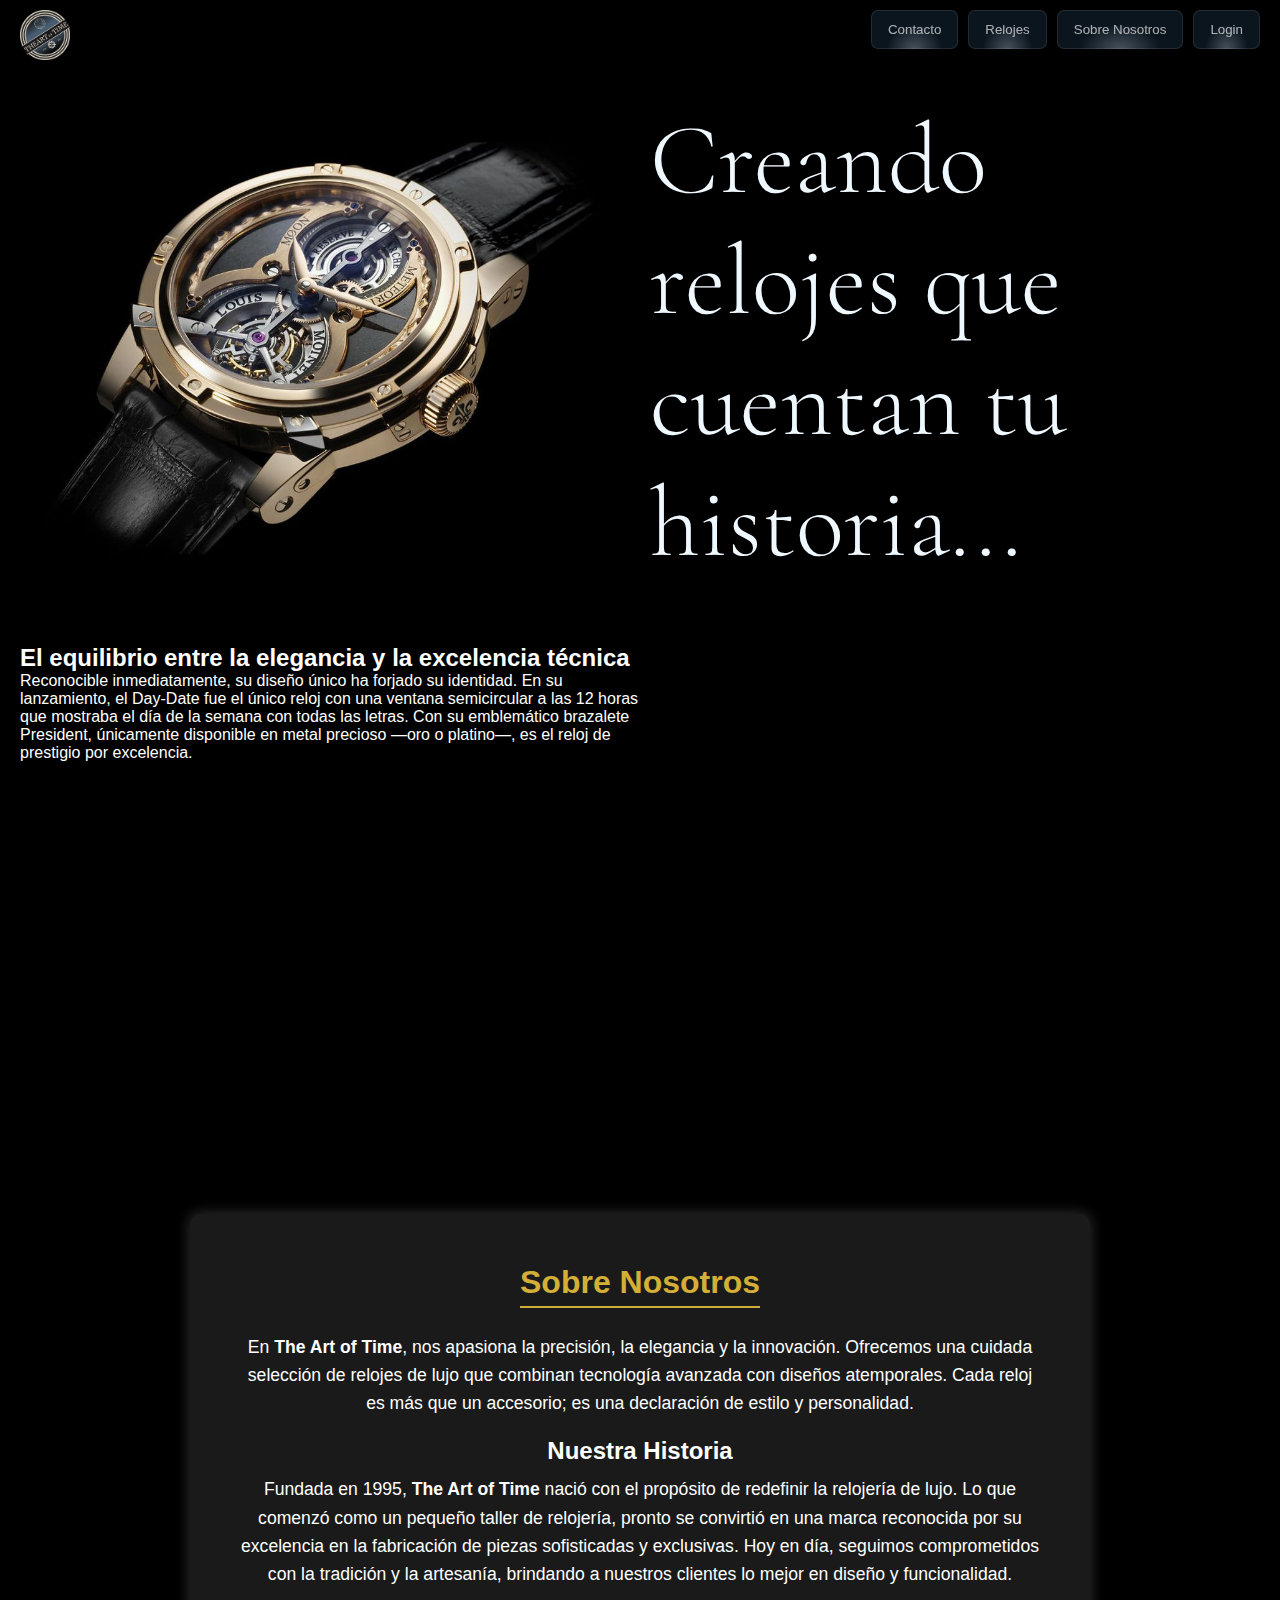
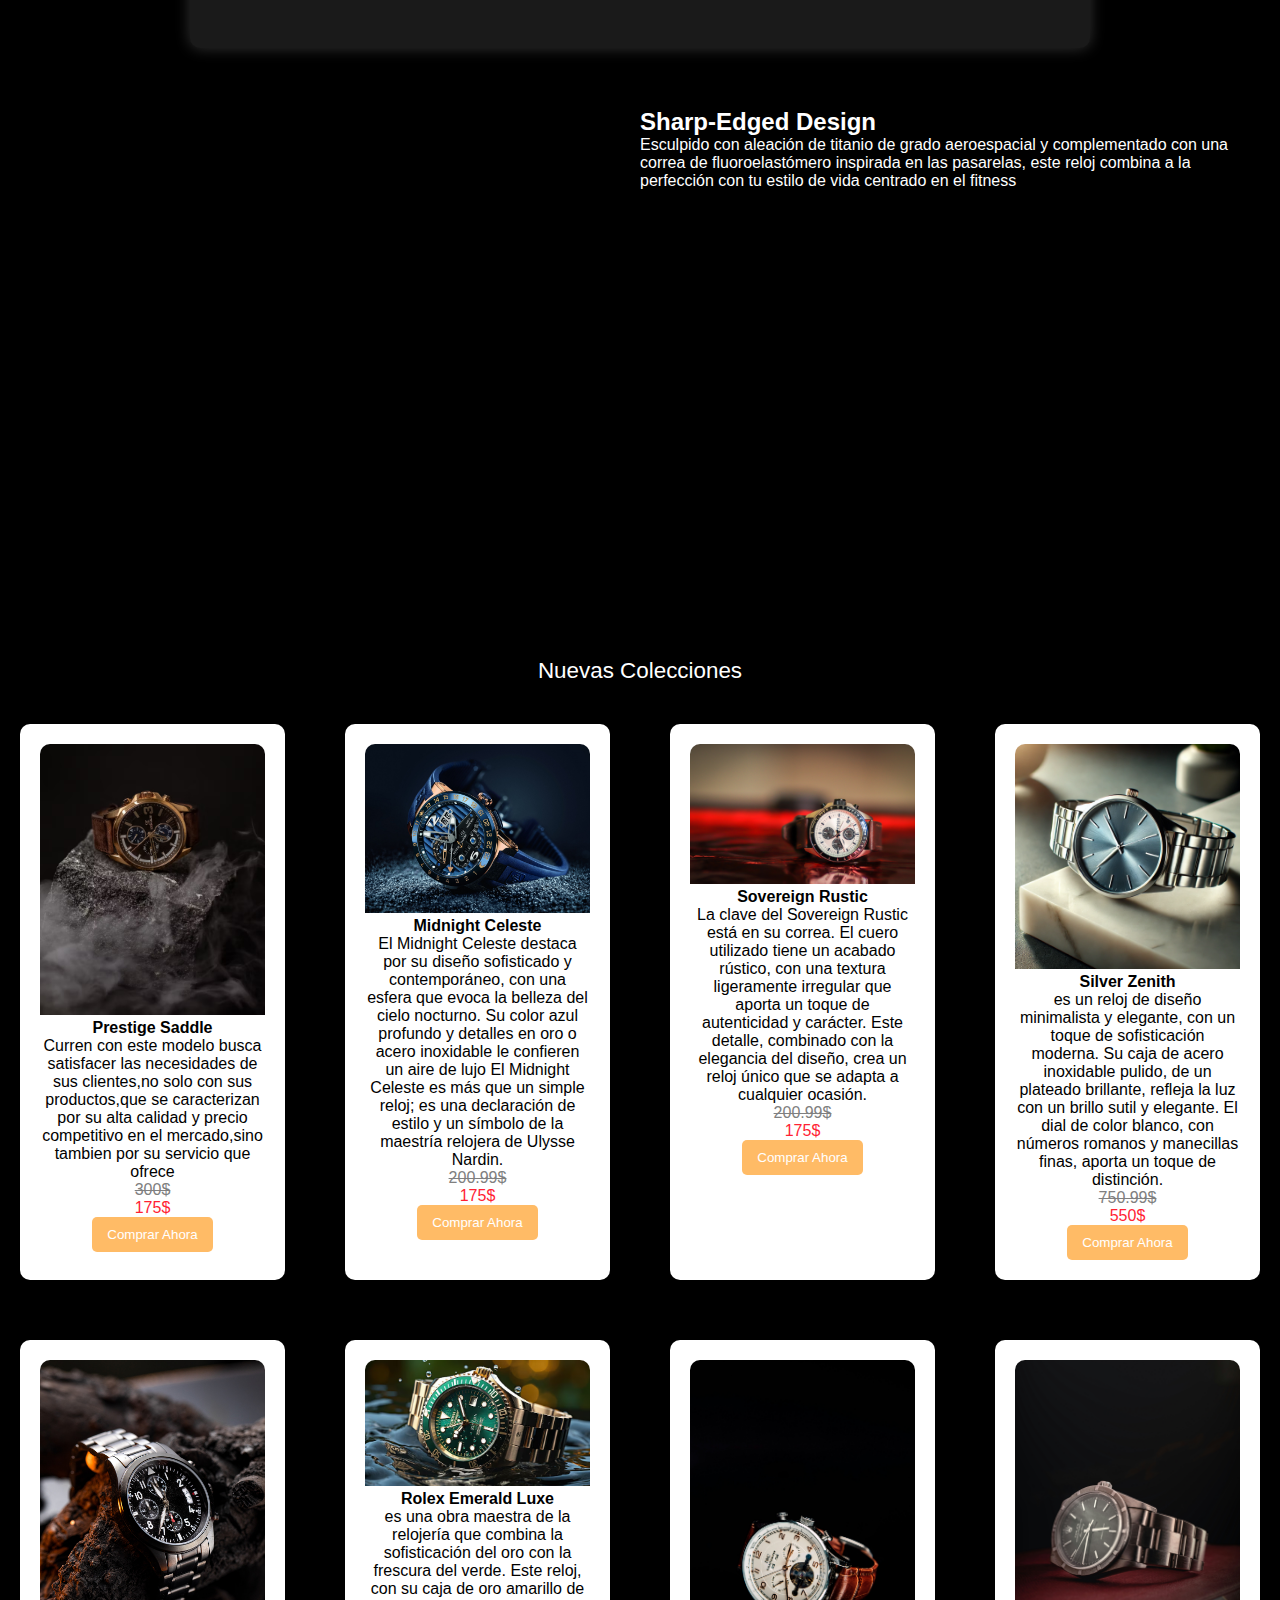
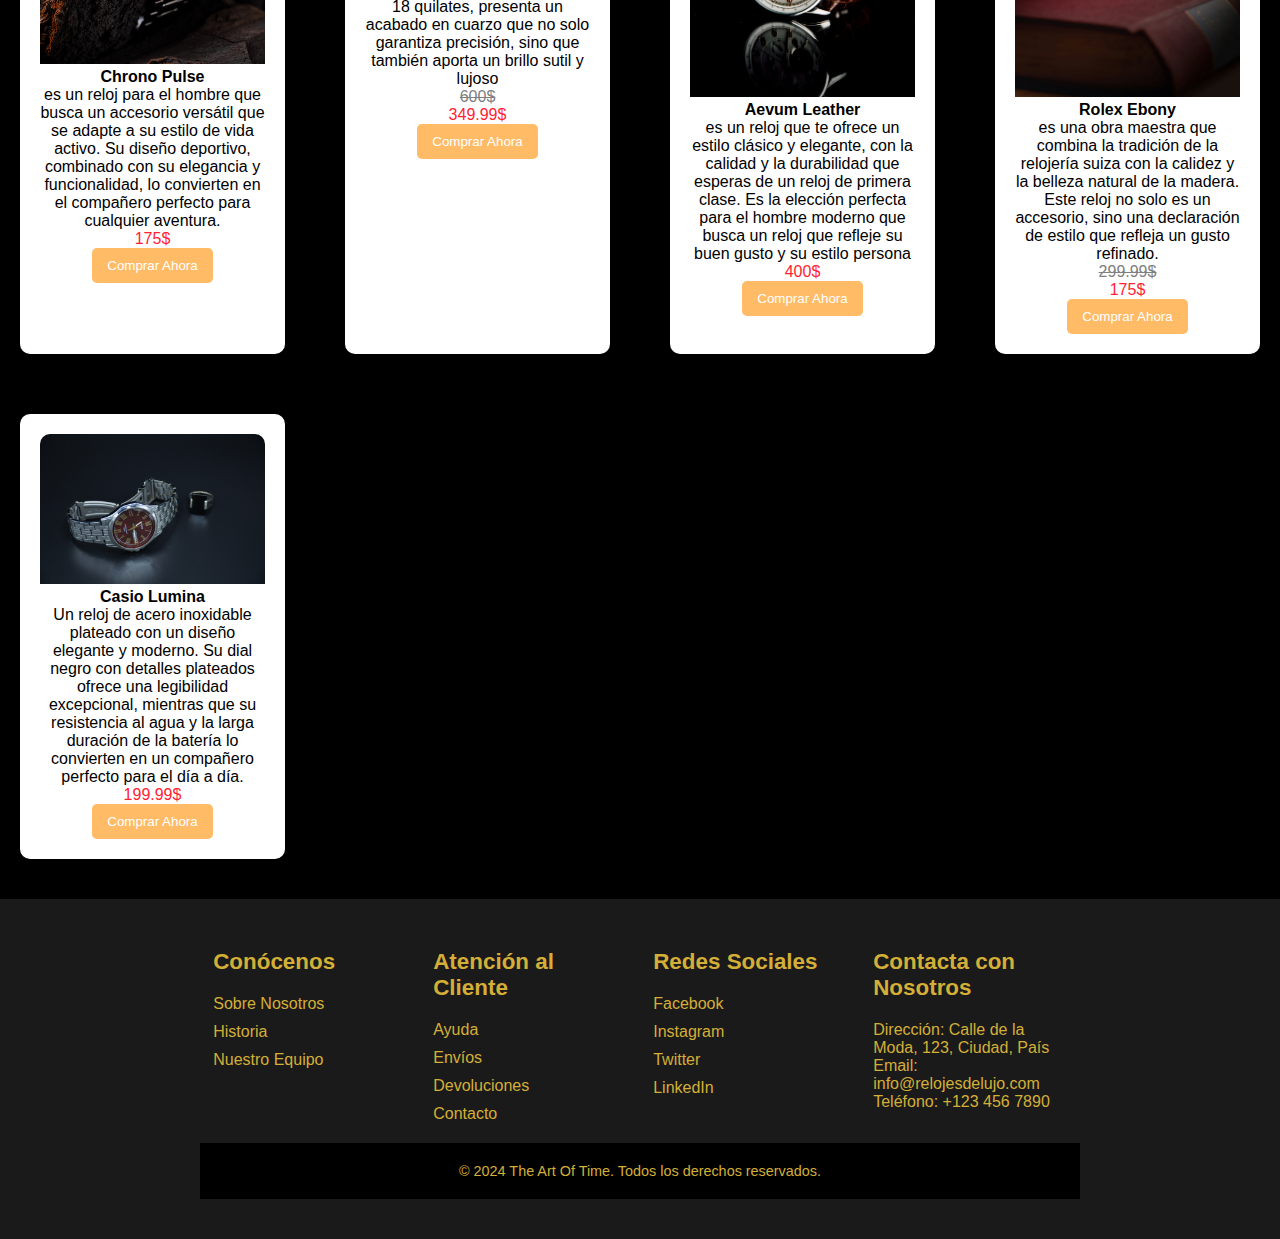
==== index.html @ 4dc1367c "first commit" ====
<!DOCTYPE html>
<html lang="en">
  <head>
    <meta charset="UTF-8" />
    <meta name="viewport" content="width=device-width, initial-scale=1.0" />
    <link rel="preconnect" href="https://fonts.googleapis.com" />
    <link rel="preconnect" href="https://fonts.gstatic.com" crossorigin />
    <link
      href="https://fonts.googleapis.com/css2?family=Cormorant+Garamond:wght@300;400;500;600;700&display=swap"
      rel="stylesheet"
    />
    <link rel="icon" type="image/png" href="./Imagenes/reloj-de-bolsillo.png">
    <link rel="stylesheet" href="./TheArtOfYime.css" />
    <title>TheArtOfTime</title>
  </head>
  <body>
   
    <div class="navbar">
      <img src="./Imagenes/Logo.png" alt="Logo de TheArtOfTime" />
      <ul>

         <!-- Checkbox para activar/desactivar el menú -->
  <input type="checkbox" id="menu-toggle" class="menu-checkbox">
  <label for="menu-toggle" class="menu-icon">☰</label>

  <!-- Contenedor del menú -->
  <ul class="menu">
    <li><button class="navbar-button" onclick="location.href='#contacto'">Contacto</button></li>
    <li><button class="navbar-button" onclick="location.href='#relojes'">Relojes</button></li>
    <li><button class="navbar-button" onclick="location.href='#ABOUT US'">Sobre Nosotros</button></li>
    <li><button class="navbar-button" onclick="location.href='./index-login.html'">Login</button></li>
  </ul>
    </div>

    <div class="content">
      <div class="content-wrapper">
        <div class="slogan-img">
          <img src="./Imagenes/fondo.jpg" alt="Imagen de fondo" />
        </div>
        <h1 class="Slogan">Creando relojes que cuentan tu historia...</h1>
      </div>
    </div>

    <!-- Primer video y tarjetas -->
    <div class="Relojes">
      <div class="description-container">
        <h2>El equilibrio entre la elegancia y la excelencia técnica</h2>
        <p>
          Reconocible inmediatamente, su diseño único ha forjado su identidad.
          En su lanzamiento, el Day‑Date fue el único reloj con una ventana
          semicircular a las 12 horas que mostraba el día de la semana con todas
          las letras. Con su emblemático brazalete President, únicamente
          disponible en metal precioso —oro o platino—, es el reloj de prestigio
          por excelencia.
        </p>
      </div>

      <div class="video-container" id="video">
        <video autoplay muted loop>
          <source src="./Imagenes/videoplayback (1).mp4" type="video/mp4" />
          Tu navegador no soporta el video.
        </video>
      </div>
    </div>
    <section class="about-section" id="ABOUT US">
      <div class="about-container">
        <h2>Sobre Nosotros</h2>
        <p>
          En <strong>The Art of Time</strong>, nos apasiona la precisión, la
          elegancia y la innovación. Ofrecemos una cuidada selección de relojes
          de lujo que combinan tecnología avanzada con diseños atemporales. Cada
          reloj es más que un accesorio; es una declaración de estilo y
          personalidad.
        </p>
        <h3>Nuestra Historia</h3>
        <p>
          Fundada en 1995, <strong>The Art of Time</strong> nació con el
          propósito de redefinir la relojería de lujo. Lo que comenzó como un
          pequeño taller de relojería, pronto se convirtió en una marca
          reconocida por su excelencia en la fabricación de piezas sofisticadas
          y exclusivas. Hoy en día, seguimos comprometidos con la tradición y la
          artesanía, brindando a nuestros clientes lo mejor en diseño y
          funcionalidad.
        </p>
      </div>
    </section>

    <!-- Segundo video y tarjetas -->
    <div class="Relojes">
      <div class="video-container" id="video">
        <video autoplay muted loop>
          <source src="./Imagenes/videoplayback (3).mp4" type="video/mp4" />
          Tu navegador no soporta el video.
        </video>
      </div>

      <div class="description-container">
        <h2>Sharp-Edged Design</h2>
        <p>
          Esculpido con aleación de titanio de grado aeroespacial y
          complementado con una correa de fluoroelastómero inspirada en las
          pasarelas, este reloj combina a la perfección con tu estilo de vida
          centrado en el fitness
        </p>
      </div>
    </div>

    <section id="relojes">
      <div class="Titulo">Nuevas Colecciones</div>

      <div class="new-cards-container" id="new-cards">
        <div class="new-card">
          <div class="new-content">
            <div class="new-front">
              <img
                src="./Imagenes/exhibición-1.jpg"
                alt="Descripción de la imagen 1"
              />
              <div class="new-front-content">
                <div class="new-description">
                  <div class="new-title">
                    <strong>Prestige Saddle</strong>
                  </div>
                  <p class="new-card-footer">
                    Curren con este modelo busca satisfacer las necesidades de
                    sus clientes,no solo con sus productos,que se caracterizan
                    por su alta calidad y precio competitivo en el mercado,sino
                    tambien por su servicio que ofrece
                    <div class="price1">300$</div>
                <div class="price2">175$</div> 
                  </p>
                </div>
              </div>
            </div>
            <div class="new-back">
              <div class="new-back-content">
                <strong></strong>
                <button class="new-buy-button">Comprar Ahora</button>
              </div>
            </div>
          </div>
        </div>

        <div class="new-card">
          <div class="new-content">
            <div class="new-front">
              <img
                src="./Imagenes/exhibición-2.jpg"
                alt="Descripción de la imagen 2"
              />
              <div class="new-front-content">
                <div class="new-description">
                  <div class="new-title">
                    <strong>Midnight Celeste</strong>
                  </div>
                  <p class="new-card-footer">
                    El Midnight Celeste destaca por su diseño sofisticado y
                    contemporáneo, con una esfera que evoca la belleza del cielo
                    nocturno. Su color azul profundo y detalles en oro o acero
                    inoxidable le confieren un aire de lujo El Midnight Celeste
                    es más que un simple reloj; es una declaración de estilo y
                    un símbolo de la maestría relojera de Ulysse Nardin.
                    <div class="price1">200.99$</div>
                    <div class="price2">175$</div> 
                  </p>
                </div>
              </div>
            </div>
            <div class="new-back">
              <div class="new-back-content">
                <strong></strong>
                <button class="new-buy-button">Comprar Ahora</button>
              </div>
            </div>
          </div>
        </div>

        <div class="new-card">
          <div class="new-content">
            <div class="new-front">
              <img
                src="./Imagenes/exhibición-4.jpg"
                alt="Descripción de la imagen 4"
              />
              <div class="new-front-content">
                <div class="new-description">
                  <div class="new-title">
                    <strong>Sovereign Rustic</strong>
                  </div>
                  <p class="new-card-footer">
                    La clave del Sovereign Rustic está en su correa. El cuero
                    utilizado tiene un acabado rústico, con una textura
                    ligeramente irregular que aporta un toque de autenticidad y
                    carácter. Este detalle, combinado con la elegancia del
                    diseño, crea un reloj único que se adapta a cualquier
                    ocasión.
                 <div class="price1">200.99$</div>
                <div class="price2">175$</div> 
                </p>

                </div>
              </div>
            </div>
            <div class="new-back">
              <div class="new-back-content">
                <strong></strong>
                <button class="new-buy-button">Comprar Ahora</button>
              </div>
            </div>
          </div>
        </div>
        <div class="new-card">
          <div class="new-content">
            <div class="new-front">
              <img
                src="./Imagenes/exhibición-5.jpg"
                alt="Descripción de la imagen 5"
              />
              <div class="new-front-content">
                <div class="new-description">
                  <div class="new-title">
                    <strong>Silver Zenith</strong>
                  </div>
                  <p class="new-card-footer">
                    es un reloj de diseño minimalista y elegante, con un toque
                    de sofisticación moderna. Su caja de acero inoxidable
                    pulido, de un plateado brillante, refleja la luz con un
                    brillo sutil y elegante. El dial de color blanco, con
                    números romanos y manecillas finas, aporta un toque de
                    distinción.
                    <div class="price1">750.99$</div>
                    <div class="price2">550$</div> 
                  </p>
                </div>
              </div>
            </div>
            <div class="new-back">
              <div class="new-back-content">
                <strong></strong>
                <button class="new-buy-button">Comprar Ahora</button>
              </div>
            </div>
          </div>
        </div>
        <div class="new-card">
          <div class="new-content">
            <div class="new-front">
              <img
                src="./Imagenes/exhibición-6.jpg"
                alt="Descripción de la imagen 6"
              />
              <div class="new-front-content">
                <div class="new-description">
                  <div class="new-title">
                    <strong>Chrono Pulse</strong>
                  </div>
                  <p class="new-card-footer">
                    es un reloj para el hombre que busca un accesorio versátil
                    que se adapte a su estilo de vida activo. Su diseño
                    deportivo, combinado con su elegancia y funcionalidad, lo
                    convierten en el compañero perfecto para cualquier aventura.
                  
                    <div class="price2">175$</div> 
                  </p>
                </div>
              </div>
            </div>
            <div class="new-back">
              <div class="new-back-content">
                <strong></strong>
                <button class="new-buy-button">Comprar Ahora</button>
              </div>
            </div>
          </div>
        </div>
        <div class="new-card">
          <div class="new-content">
            <div class="new-front">
              <img
                src="./Imagenes/exhibición-7.jpg"
                alt="Descripción de la imagen 7"
              />
              <div class="new-front-content">
                <div class="new-description">
                  <div class="new-title">
                    <strong>Rolex Emerald Luxe</strong>
                  </div>
                  <p class="new-card-footer">
                    es una obra maestra de la relojería que combina la
                    sofisticación del oro con la frescura del verde. Este reloj,
                    con su caja de oro amarillo de 18 quilates, presenta un
                    acabado en cuarzo que no solo garantiza precisión, sino que
                    también aporta un brillo sutil y lujoso
                    <div class="price1">600$</div>
                    <div class="price2">349.99$</div> 
                  </p>
                </div>
              </div>
            </div>
            <div class="new-back">
              <div class="new-back-content">
                <strong></strong>
                <button class="new-buy-button">Comprar Ahora</button>
              </div>
            </div>
          </div>
        </div>

        <div class="new-card">
          <div class="new-content">
            <div class="new-front">
              <img
                src="./Imagenes/exhibición-9.jpg"
                alt="Descripción de la imagen 9"
              />
              <div class="new-front-content">
                <div class="new-description">
                  <div class="new-title">
                    <strong>Aevum Leather</strong>
                  </div>
                  <p class="new-card-footer">
                    es un reloj que te ofrece un estilo clásico y elegante, con
                    la calidad y la durabilidad que esperas de un reloj de
                    primera clase. Es la elección perfecta para el hombre
                    moderno que busca un reloj que refleje su buen gusto y su
                    estilo persona
                   
                    <div class="price2">400$</div> 
                  </p>
                </div>
              </div>
            </div>
            <div class="new-back">
              <div class="new-back-content">
                <strong></strong>
                <button class="new-buy-button">Comprar Ahora</button>
              </div>
            </div>
          </div>
        </div>
        <div class="new-card">
          <div class="new-content">
            <div class="new-front">
              <img
                src="./Imagenes/exhibición-11.jpg"
                alt="Descripción de la imagen 11"
              />
              <div class="new-front-content">
                <div class="new-description">
                  <div class="new-title">
                    <strong>Rolex Ebony</strong>
                  </div>
                  <p class="new-card-footer">
                    es una obra maestra que combina la tradición de la relojería
                    suiza con la calidez y la belleza natural de la madera. Este
                    reloj no solo es un accesorio, sino una declaración de
                    estilo que refleja un gusto refinado.
                    <div class="price1">299.99$</div>
                <div class="price2">175$</div> 
                  </p>
                </div>
              </div>
            </div>
            <div class="new-back">
              <div class="new-back-content">
                <strong></strong>
                <button class="new-buy-button">Comprar Ahora</button>
              </div>
            </div>
          </div>
        </div>
        <div class="new-card">
          <div class="new-content">
            <div class="new-front">
              <img
                src="./Imagenes/exhibición-12.jpg"
                alt="Descripción de la imagen 12"
              />
              <div class="new-front-content">
                <div class="new-description">
                  <div class="new-title">
                    <strong>Casio Lumina</strong>
                  </div>
                  <p class="new-card-footer">
                    Un reloj de acero inoxidable plateado con un diseño elegante
                    y moderno. Su dial negro con detalles plateados ofrece una
                    legibilidad excepcional, mientras que su resistencia al agua
                    y la larga duración de la batería lo convierten en un
                    compañero perfecto para el día a día.
                    
                    <div class="price2">199.99$</div> 
                  </p>
                </div>
              </div>
            </div>
            <div class="new-back">
              <div class="new-back-content">
                <strong></strong>
                <button class="new-buy-button">Comprar Ahora</button>
              </div>
            </div>
          </div>
        </div>

        <!-- Agrega más nuevas cards según sea necesario -->
      </div>
    </section>
    <section id="contacto">
    <footer>
      <div class="footer-container">
        <div class="footer-column">
          <h3>Conócenos</h3>
          <ul>
            <li><a href="#">Sobre Nosotros</a></li>
            <li><a href="#">Historia</a></li>
            <li><a href="#">Nuestro Equipo</a></li>
          </ul>
        </div>

        <div class="footer-column">
          <h3>Atención al Cliente</h3>
          <ul>
            <li><a href="#">Ayuda</a></li>
            <li><a href="#">Envíos</a></li>
            <li><a href="#">Devoluciones</a></li>
            <li><a href="#">Contacto</a></li>
          </ul>
        </div>

        <div class="footer-column">
          <h3>Redes Sociales</h3>
          <ul>
            <li><a href="#">Facebook</a></li>
            <li><a href="#">Instagram</a></li>
            <li><a href="#">Twitter</a></li>
            <li><a href="#">LinkedIn</a></li>
          </ul>
        </div>

        <div class="footer-column">
          <h3>Contacta con Nosotros</h3>
          <p>Dirección: Calle de la Moda, 123, Ciudad, País</p>
          <p>Email: info@relojesdelujo.com</p>
          <p>Teléfono: +123 456 7890</p>
        </div>
      </div>

      <div class="footer-bottom">
        <p>&copy; 2024 The Art Of Time. Todos los derechos reservados.</p>
      </div>
    </footer>
  </section>
    <script src="./theartoftime.js"></script>
  </body>
</html>
---- TheArtOfYime.css ----
/* Reset de márgenes y padding */
* {
  margin: 0;
  padding: 0;
  box-sizing: border-box;
}

/* Estilos generales */
body {
  font-family: Arial, sans-serif;
  background-color: black;
}

/* Navbar */
.navbar {
  position: fixed; /* Fijo en la parte superior */
  top: 0;
  left: 0;
  width: 100%;
  background-color: rgba(0, 0, 0, 0.5); /* Fondo negro con transparencia */
  padding: 10px 20px; /* Espaciado interno */
  box-shadow: 0 2px 5px rgba(0, 0, 0, 0.1); /* Sombra sutil */
  z-index: 1000; /* Asegura que esté por encima de otros elementos */
  display: flex; /* Usar flexbox para alinear elementos */
  justify-content: space-between; /* Espacio entre el logo y los botones */
}

.navbar img {
  height: 50px; /* Altura del logo */
}

.navbar ul {
  list-style: none; /* Sin viñetas */
  display: flex; /* Para alinear los elementos en fila */
  margin-left: auto; /* Empujar la lista a la derecha */
}

.navbar ul li {
  margin-left: 10px; /* Espaciado entre los elementos */
}

.navbar-button {
  min-width: 20px; /* Ancho mínimo */
  position: relative;
  cursor: pointer;
  padding: 12px 17px; /* Espaciado interno */
  border: none; /* Sin borde */
  border-radius: 7px; /* Bordes redondeados */
  box-shadow: inset 0 0 0 1px rgba(255, 255, 255, 0.1); /* Sombra interna */
  background: radial-gradient(
    ellipse at bottom,
    rgba(71, 81, 92, 1) 0%,
    rgba(11, 21, 30, 1) 45%
  ); /* Fondo degradado */
  color: rgba(255, 255, 255, 0.66); /* Color del texto */
  transition: all 0.3s ease; /* Transición suave */
}

.navbar-button:hover {
  color: rgba(255, 255, 255, 1); /* Color del texto al hacer hover */
  transform: scale(1.1) translateY(-3px); /* Escala y desplazamiento */
}

/* Contenido principal */
.content {
  margin-top: 80px; /* Espacio para el navbar fijo */
  padding: 20px;
}

.content-wrapper {
  display: flex; /* Usar flexbox para alinear elementos en fila */
  align-items: center; /* Centrar verticalmente */
}

.slogan-img {
  flex: 1; /* Toma el 50% del espacio disponible */
  margin-right: 20px; /* Espacio entre la imagen y el eslogan */
}

.slogan-img img {
  max-width: 100%; /* Asegura que la imagen no exceda el contenedor */
  height: auto; /* Mantiene la proporción de la imagen */
}

.Slogan {
  flex: 1; /* Toma el 50% del espacio disponible */
  font-size: 100px;
  color: aliceblue;
  font-family: "Cormorant Garamond", serif;
  font-weight: 300;
}

/* Video */
.video-container {
  position: relative; /* Corregido: se agregó el punto y coma */
  width: 100%; /* Ancho del contenedor */
  height: 550px; /* Altura del video */
  overflow: hidden; /* Oculta el desbordamiento */
}

.video-container video {
  position: absolute;
  top: 50%;
  left: 50%;
  min-width: 100%;
  min-height: 100%;
  width: auto;
  height: auto;
  transform: translate(-50%, -50%); /* Centra el video */
  z-index: -1; /* Envía el video detrás del contenido */
}

/* Contenedor de tarjetas */
.cards-container {
  display: flex;
  flex-wrap: wrap; /* Permite que las cards se ajusten en varias filas */
  justify-content: space-between; /* Espacio entre las cards */
  margin: 20px 0; /* Espacio superior e inferior */
}

.card {
  background-color: white; /* Fondo blanco para las cards */
  border-radius: 10px; /* Bordes redondeados */
  box-shadow: 0 2px 5px rgba(0, 0, 0, 0.2); /* Sombra */
  margin: 10px; /* Espacio entre las cards */
  padding: 20px; /* Espaciado interno */
  text-align: center; /* Centrar el texto */
  width: calc(33.33% - 20px); /* Ancho fijo para las cards (3 columnas) */
  transition: transform 0.3s ease; /* Transición suave para la animación */
}

.card:hover {
  transform: scale(1.05); /* Escala al hacer hover */
}

.card img {
  max-width: 100%; /* Asegura que la imagen no exceda el contenedor */
  border-radius: 10px; /* Bordes redondeados para la imagen */
}

/* Efectos de tarjeta */
.content {
  width: 100%;
  height: 100%;
  transform-style: preserve-3d;
  transition: transform 300ms;
  box-shadow: 0px 0px 10px 1px #000000ee;
  border-radius: 5px;
}

.front,
.back {
  background-color: #151515;
  position: absolute;
  width: 100%;
  height: 100%;
  backface-visibility: hidden;
  border-radius: 5px;
  overflow: hidden;
}

.back {
  display: flex;
  justify-content: center;
  align-items: center;
}

.back-content {
  position: absolute;
  width: 99%;
  height: 99%;
  background-color: #151515;
  border-radius: 5px;
  color: white;
  display: flex;
  flex-direction: column;
  justify-content: center;
  align-items: center;
  gap: 30px;
}

.card:hover .content {
  transform: rotateY(180deg);
}

.front {
  transform: rotateY(0deg);
  color: white;
}

.front .front-content {
  position: absolute;
  width: 100%;
  height: 100%;
  padding: 10px;
  display: flex;
  flex-direction: column;
  justify-content: space-between;
}

.front-content .badge {
  background-color: #00000055;
  padding: 2px 10px;
  border-radius: 10px;
  backdrop-filter: blur(2px);
  width: fit-content;
}

.description {
  box-shadow: 0px 0px 10px 5px #00000088;
  width: 100%;
  padding: 10px;
  background-color: #00000099;
  backdrop-filter: blur(5px);
  border-radius: 5px;
}

.title {
  font-size: 11px;
  display: flex;
  justify-content: space-between;
}

.card-footer {
  color: #ffffff88;
  margin-top: 5px;
  font-size: 8px;
}

/* Círculos animados */
.circle {
  width: 90px;
  height: 90px;
  border-radius: 50%;
  background-color: #ffbb66;
  position: relative;
  filter: blur(15px);
  animation: floating 2600ms infinite linear;
}

#bottom {
  background-color: #ff8866;
  left: 50px;
  top: 0px;
  width: 150px;
  height: 150px;
  animation-delay: -800ms;
}

#right {
  background-color: #ff2233;
  left: 160px;
  top: -80px;
  width: 30px;
  height: 30px;
  animation-delay: -1800ms;
}

@keyframes floating {
  0% {
    transform: translateY(0px);
  }
  50% {
    transform: translateY(10px);
  }
  100% {
    transform: translateY(0px);
  }
}

.Relojes {
  display: flex; /* Usar flexbox para alinear video y descripción */
  justify-content: space-between; /* Espacio entre la descripción y el video */
  margin: 20px 0; /* Espacio superior e inferior */
}

.description-container {
  flex: 1; /* Toma el 50% del espacio disponible */
  padding: 20px; /* Espaciado interno */
  color: white; /* Color del texto */
}

.video-container {
  flex: 1; /* Toma el 50% del espacio disponible */
  position: relative;
  height: 550px; /* Altura del video */
  overflow: hidden; /* Oculta el desbordamiento */
}
.new-card {
  background-color: white; /* Fondo blanco para las nuevas cards */
  border-radius: 10px; /* Bordes redondeados */
  box-shadow: 0 2px 5px rgba(0, 0, 0, 0.2); /* Sombra */
  margin: 20px; /* Espacio entre las nuevas cards */
  padding: 20px; /* Espaciado interno */
  text-align: center; /* Centrar el texto */
  width: calc(33.33% - px); /* Ancho fijo para las nuevas cards (3 columnas) */
  transition: transform 0.3s ease; /* Transición suave para la animación */
}

.new-card:hover {
  transform: scale(1.05); /* Escala al hacer hover */
}

.new-buy-button {
  background-color: #ffbb66; /* Color de fondo */
  color: white; /* Color del texto */
  border: none; /* Sin borde */
  border-radius: 5px; /* Bordes redondeados */
  padding: 10px 15px; /* Espaciado interno */
  cursor: pointer; /* Cambia el cursor al pasar el mouse */
  transition: background-color 0.3s; /* Transición suave */
}

.new-buy-button:hover {
  background-color: #ff8866; /* Color de fondo al hacer hover */
}
.new-cards-container {
  display: grid; /* Usar grid para la disposición */
  grid-template-columns: repeat(
    auto-fill,
    minmax(300px, 1fr)
  ); /* Crear columnas responsivas */
  gap: 20px; /* Espacio entre las cards */
  margin: 20px 0; /* Espacio superior e inferior */
}
.new-card img {
  width: 100%; /* Asegura que la imagen ocupe todo el ancho del contenedor */
  height: auto; /* Mantiene la proporción de la imagen */
  border-radius: 10px 10px 0 0; /* Bordes redondeados en la parte superior */
}

.new-front {
  overflow: hidden; /* Oculta cualquier desbordamiento de la imagen */
}
/* Ajustar el contenido de las tarjetas en .cards-container */
.cards-container .card .content {
  width: 100%;
  height: 100%;
  transform-style: preserve-3d;
  transition: transform 300ms;
  box-shadow: 0px 0px 10px 1px #000000ee;
  border-radius: 5px;
  overflow: hidden;
}

/* Configuración inicial: mostrar el lado posterior */
.cards-container .card .front {
  transform: rotateY(180deg);
  backface-visibility: hidden;
}

.cards-container .card .back {
  transform: rotateY(0deg);
  backface-visibility: hidden;
  display: flex;
  justify-content: center;
  align-items: center;
  background-color: #151515;
  color: white;
  position: absolute;
  width: 100%;
  height: 100%;
  border-radius: 5px;
}

/* Girar la tarjeta al pasar el mouse para mostrar la imagen */
.cards-container .card:hover .content {
  transform: rotateY(180deg);
}

.cards-container .card .front img {
  max-width: 100%;
  height: auto;
  border-radius: 5px;
}
/* Estilos del footer */
footer {
  background-color: #1a1a1a;
  color: #d4af37; /* Dorado */
  padding: 40px 200px;
}

.footer-container {
  display: flex;
  justify-content: space-around;
  flex-wrap: wrap;
}

.footer-column {
  width: 22%;
  margin: 10px;
}

.footer-column h3 {
  font-size: 1.4em;
  margin-bottom: 20px;
  color: #d4af37;
}

.footer-column ul {
  list-style: none;
}

.footer-column li {
  margin: 10px 0;
}

.footer-column a {
  color: #d4af37;
  text-decoration: none;
  transition: color 0.3s;
}

.footer-column a:hover {
  color: #fff;
}

.footer-bottom {
  text-align: center;
  background-color: #000;
  color: #d4af37;
  padding: 20px 0;
}
.Titulo {
  font-size: 1.4em;
  color: #fff;
  text-align: center;
}
.footer-bottom p {
  font-size: 0.9em;
}
.SobreNosotros {
  text-align: left;
  font-size: 0px;
  color: #fff;
}
.text-section {
  margin: 20px 0; /* Espacio superior e inferior */
  color: white; /* Color del texto */
  text-align: center; /* Centrar el texto */
  font-size: 16px; /* Tamaño de fuente */
}

/* Responsividad */
@media (max-width: 768px) {
  .footer-column {
    width: 45%;
  }
}

@media (max-width: 480px) {
  .footer-column {
    width: 100%;
    margin-bottom: 20px;
  }
}
/* Estilos para la sección Sobre Nosotros */
.about-section {
  background-color: #1a1a1a;
  color: #d4af37;
  padding: 50px 20px;
  text-align: center;
  border-radius: 10px;
  margin: 40px auto;
  max-width: 900px;
  box-shadow: 0 0 15px rgba(255, 255, 255, 0.2);
}

.about-container h2 {
  font-size: 2em;
  margin-bottom: 15px;
  border-bottom: 2px solid #d4af37;
  display: inline-block;
  padding-bottom: 5px;
}

.about-container h3 {
  font-size: 1.5em;
  margin-top: 20px;
  color: #ffffff;
}

.about-container p {
  font-size: 1.1em;
  line-height: 1.6;
  max-width: 800px;
  margin: 10px auto;
  color: #ffffff;
}
.price1 {
  text-decoration: line-through;
  color: grey;
}
.price2 {
  color: #ff2233;
}
html {
  scroll-behavior: smooth;
}
/* Ocultar el checkbox */
.menu-checkbox {
  display: none;
}

/* Icono del menú hamburguesa */
.menu-icon {
  display: none;
  font-size: 30px;
  color: white;
  cursor: pointer;
  user-select: none;
  padding: 10px;
}

/* Estilos del menú en escritorio */
.menu {
  list-style: none;
  display: flex;
  margin-left: auto;
}

/* Modo responsive: ocultar menú en móviles */
@media (max-width: 768px) {
  .menu-icon {
    display: block; /* Mostrar el icono de menú */
  }

  .menu {
    display: none; /* Ocultar menú inicialmente */
    flex-direction: column;
    position: absolute;
    top: 60px;
    right: 0;
    width: 100%;
    background: rgba(0, 0, 0, 0.9);
    padding: 10px 0;
    text-align: center;
  }

  /* Mostrar menú cuando el checkbox está marcado */
  .menu-checkbox:checked ~ .menu {
    display: none;
  }

  .menu li {
    margin: 10px 0;
  }
}
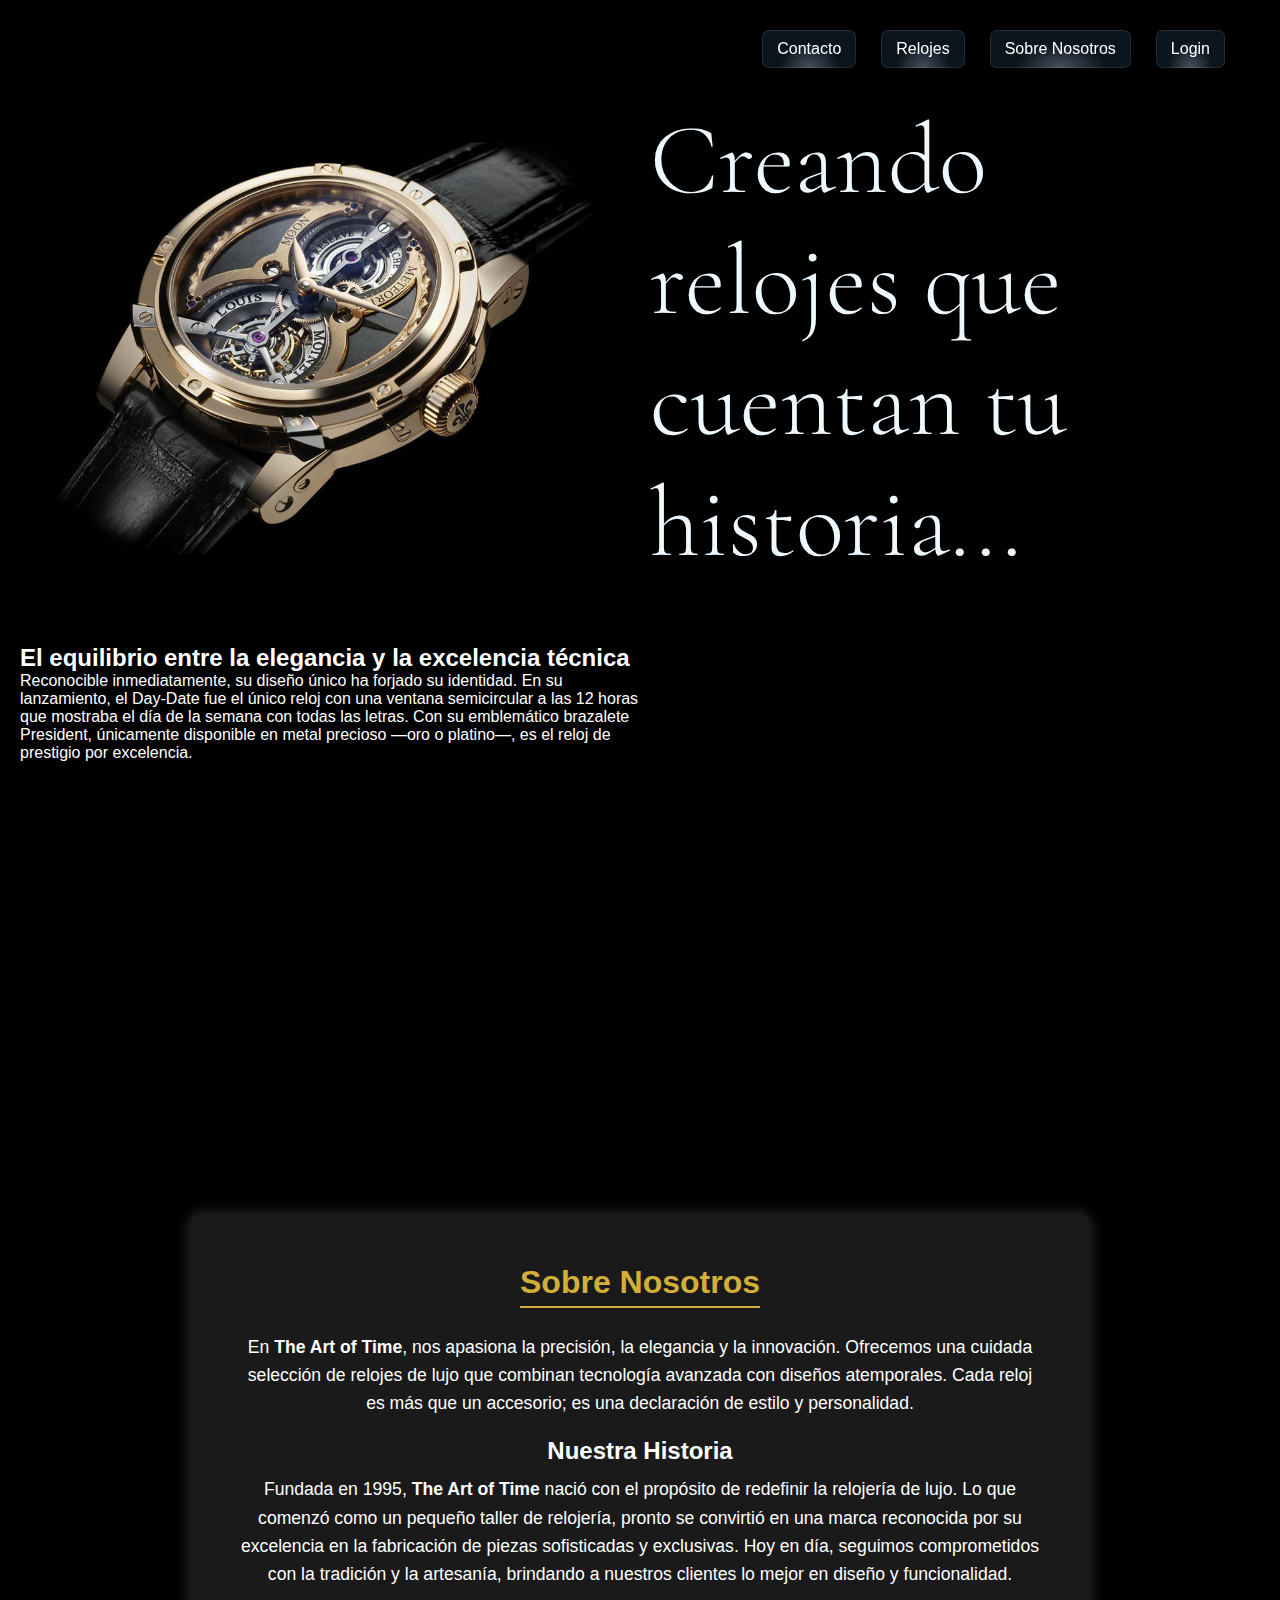
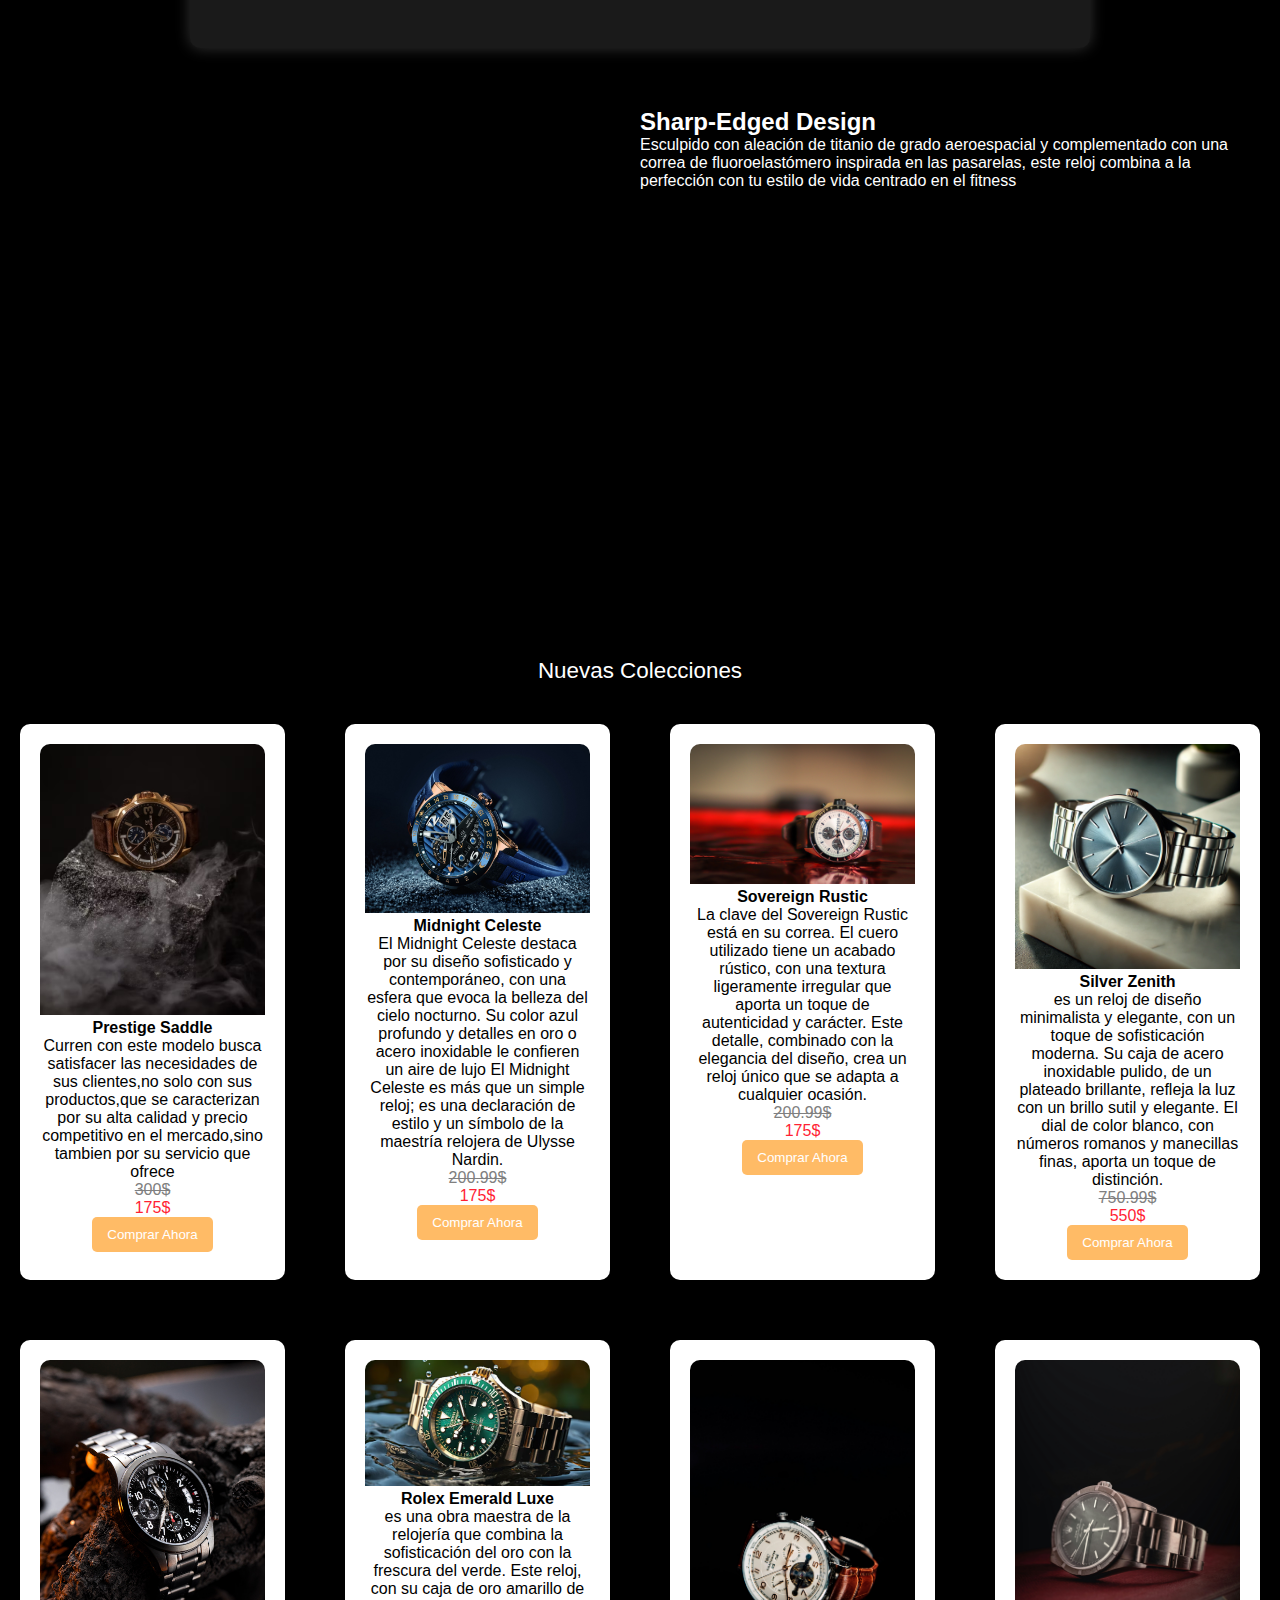
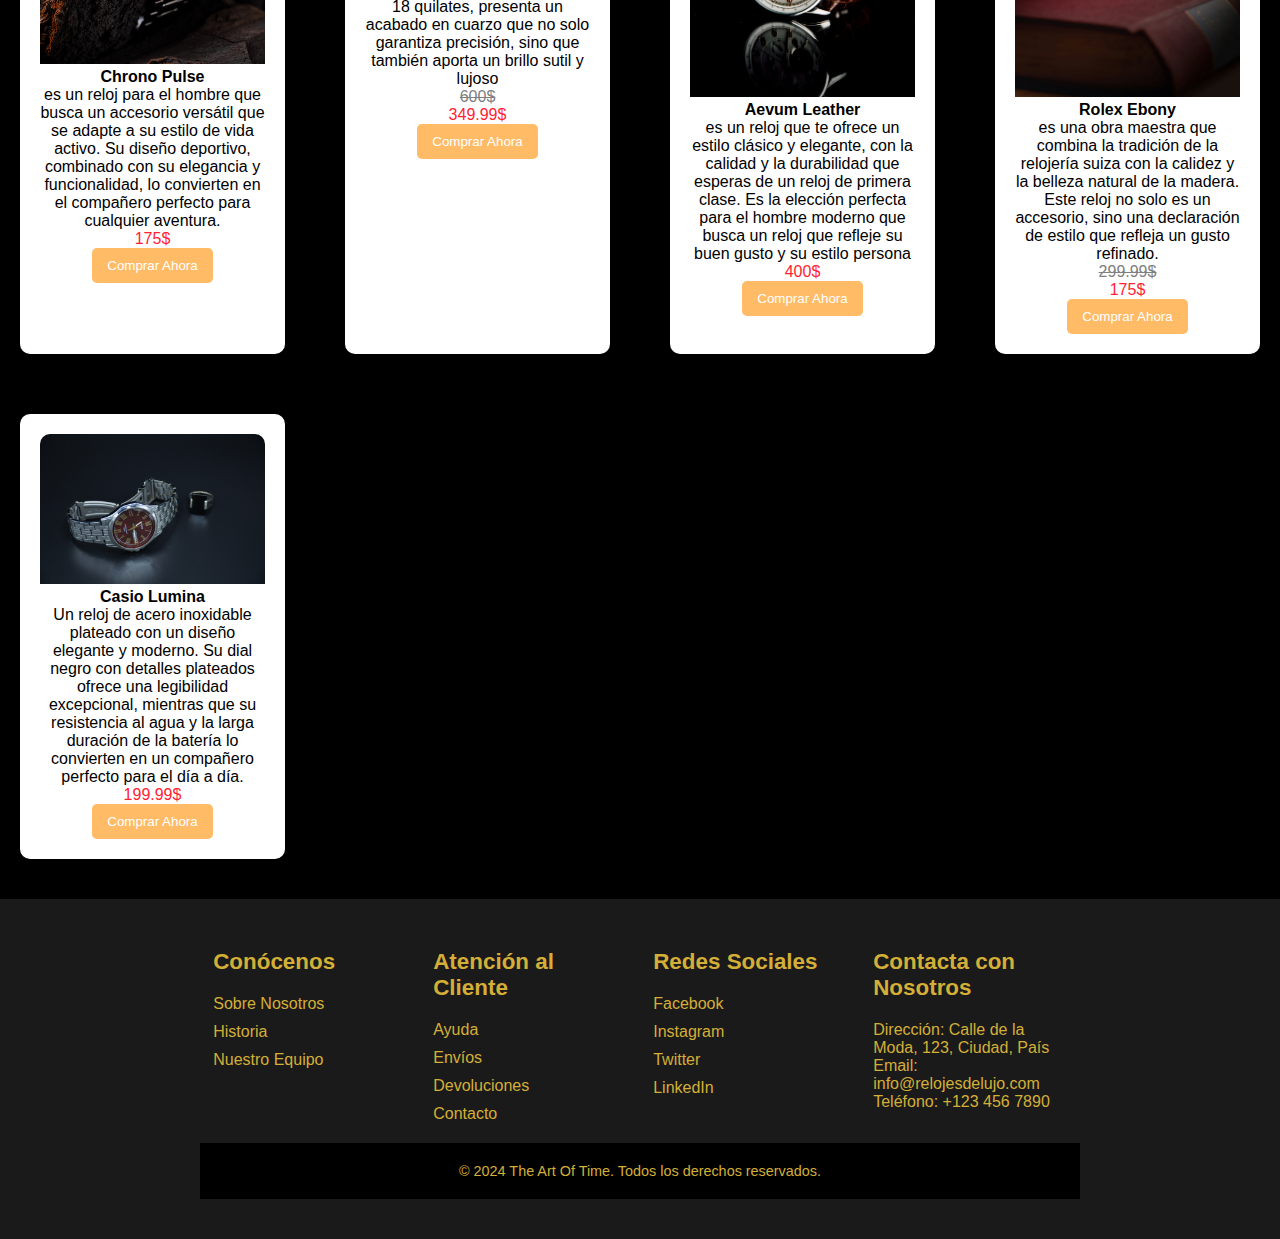
==== commit d228fc75: "Modificacion" ====
--- a/index.html
+++ b/index.html
@@ -14,30 +14,36 @@
     <title>TheArtOfTime</title>
   </head>
   <body>
-   
+
     <div class="navbar">
-      <img src="./Imagenes/Logo.png" alt="Logo de TheArtOfTime" />
-      <ul>
-
-         <!-- Checkbox para activar/desactivar el menú -->
-  <input type="checkbox" id="menu-toggle" class="menu-checkbox">
-  <label for="menu-toggle" class="menu-icon">☰</label>
-
-  <!-- Contenedor del menú -->
-  <ul class="menu">
-    <li><button class="navbar-button" onclick="location.href='#contacto'">Contacto</button></li>
-    <li><button class="navbar-button" onclick="location.href='#relojes'">Relojes</button></li>
-    <li><button class="navbar-button" onclick="location.href='#ABOUT US'">Sobre Nosotros</button></li>
-    <li><button class="navbar-button" onclick="location.href='./index-login.html'">Login</button></li>
-  </ul>
+      <!-- Checkbox oculto para controlar el menú -->
+      <input type="checkbox" id="menu-toggle" class="menu-checkbox">
+    
+      <!-- Botón para abrir el menú -->
+      <label for="menu-toggle" class="abrir-menu">☰</label>
+    
+      <!-- Menú de navegación -->
+      <nav class="menu">
+          <!-- Botón para cerrar el menú -->
+          <label for="menu-toggle" class="cerrar-menu">✖</label>
+          <ul>
+              <li><a href="#contacto" class="navbar-button">Contacto</a></li>
+              <li><a href="#relojes" class="navbar-button">Relojes</a></li>
+              <li><a href="#about-us" class="navbar-button">Sobre Nosotros</a></li> <!-- ID corregido -->
+              <li><a href="./index-login.html" class="navbar-button">Login</a></li>
+          </ul>
+      </nav>
     </div>
-
+    
+  
+ 
     <div class="content">
       <div class="content-wrapper">
         <div class="slogan-img">
-          <img src="./Imagenes/fondo.jpg" alt="Imagen de fondo" />
-        </div>
-        <h1 class="Slogan">Creando relojes que cuentan tu historia...</h1>
+          <img src="./Imagenes/fondo.jpg" alt="Imagen de fondo" id="reloj2"  />
+
+         </div>
+        <h1 class="Slogan" id="texto-1">Creando relojes que cuentan tu historia...</h1>
       </div>
     </div>
 
@@ -62,7 +68,7 @@
         </video>
       </div>
     </div>
-    <section class="about-section" id="ABOUT US">
+    <section class="about-section" id="about-us">
       <div class="about-container">
         <h2>Sobre Nosotros</h2>
         <p>
--- a/TheArtOfYime.css
+++ b/TheArtOfYime.css
@@ -442,18 +442,38 @@
 }
 
 /* Responsividad */
-@media (max-width: 768px) {
+
+@media (max-width: 750px) {
+  .Relojes {
+    display: block;
+  }
+
+  .video-container {
+    position: relative;
+    align-items: end;
+  }
+  .description-container {
+    align-items: center;
+    font-size: x-large;
+  }
   .footer-column {
-    width: 45%;
-  }
-}
-
-@media (max-width: 480px) {
-  .footer-column {
-    width: 100%;
-    margin-bottom: 20px;
-  }
-}
+    justify-content: center;
+    display: block;
+    margin: 20px;
+  }
+  .footer-container {
+    display: flex;
+    justify-content: space-around;
+  }
+  .about-container {
+    font-size: larger;
+  }
+  .content-wrapper {
+    height: 45%;
+    align-items: center;
+  }
+}
+
 /* Estilos para la sección Sobre Nosotros */
 .about-section {
   background-color: #1a1a1a;
@@ -518,31 +538,141 @@
   display: flex;
   margin-left: auto;
 }
-
-/* Modo responsive: ocultar menú en móviles */
-@media (max-width: 768px) {
-  .menu-icon {
-    display: block; /* Mostrar el icono de menú */
+/*celu*/
+/* Ocultar el checkbox */
+.menu-checkbox {
+  display: none;
+}
+
+/* Estilos del botón abrir */
+.abrir-menu {
+  display: block;
+  font-size: 24px;
+  color: white;
+  background-color: transparent;
+  border: none;
+  cursor: pointer;
+  padding: 10px;
+  position: absolute;
+  top: 15px;
+  right: 15px;
+  z-index: 1001;
+}
+
+/* Estilos del menú móvil */
+.menu {
+  position: fixed;
+  top: 0;
+  right: -100%;
+  width: 250px;
+  height: 100vh;
+  background-color: rgba(0, 0, 0, 0.9);
+  padding: 20px;
+  transition: right 0.3s ease-in-out;
+  display: flex;
+  flex-direction: column;
+  align-items: end;
+  z-index: 1000;
+}
+
+/* Mostrar menú cuando el checkbox está activado */
+.menu-checkbox:checked ~ .menu {
+  right: 0;
+}
+
+/* Estilos del botón cerrar */
+.cerrar-menu {
+  display: block;
+  font-size: 18px;
+  color: white;
+  text-decoration: none;
+  margin-bottom: 20px;
+  cursor: pointer;
+}
+
+/* Estilos generales del menú */
+.menu ul {
+  list-style: none;
+  padding: 0;
+  text-align: center;
+  width: 100%;
+  flex-direction: column;
+  align-items: end;
+}
+
+.menu li {
+  margin: 15px 0;
+}
+
+.menu a {
+  color: white;
+  text-decoration: none;
+  font-size: 18px;
+  padding: 10px;
+  display: block;
+}
+
+.menu a:hover {
+  background-color: rgba(255, 255, 255, 0.2);
+  border-radius: 5px;
+}
+@media (min-width: 751px) {
+  .abrir-menu {
+    display: none;
   }
 
   .menu {
-    display: none; /* Ocultar menú inicialmente */
+    position: static;
+    width: auto;
+    height: auto;
+    background-color: transparent;
+    display: flex;
+    flex-direction: row;
+    align-items: center;
+    transition: none;
+  }
+
+  .menu ul {
+    display: flex;
+    flex-direction: row;
+    align-items: center;
+  }
+
+  .menu li {
+    margin: 0 15px;
+  }
+
+  .menu a {
+    font-size: 16px;
+    padding: 10px 15px;
+    color: white;
+  }
+
+  .cerrar-menu {
+    display: none;
+  }
+}
+@media (max-width: 750px) {
+  .menu {
+    position: fixed;
+    top: 0;
+    right: -100%;
+    width: 250px;
+    height: 100vh;
+    background-color: rgba(0, 0, 0, 0.9);
+    padding: 20px;
+    transition: right 0.3s ease-in-out;
+    display: flex;
     flex-direction: column;
-    position: absolute;
-    top: 60px;
+    align-items: end;
+    z-index: 1000;
+  }
+
+  .menu-checkbox:checked ~ .menu {
     right: 0;
-    width: 100%;
-    background: rgba(0, 0, 0, 0.9);
-    padding: 10px 0;
-    text-align: center;
-  }
-
-  /* Mostrar menú cuando el checkbox está marcado */
-  .menu-checkbox:checked ~ .menu {
-    display: none;
-  }
-
-  .menu li {
-    margin: 10px 0;
-  }
-}
+  }
+
+  .abrir-menu {
+    display: block;
+  }
+}
